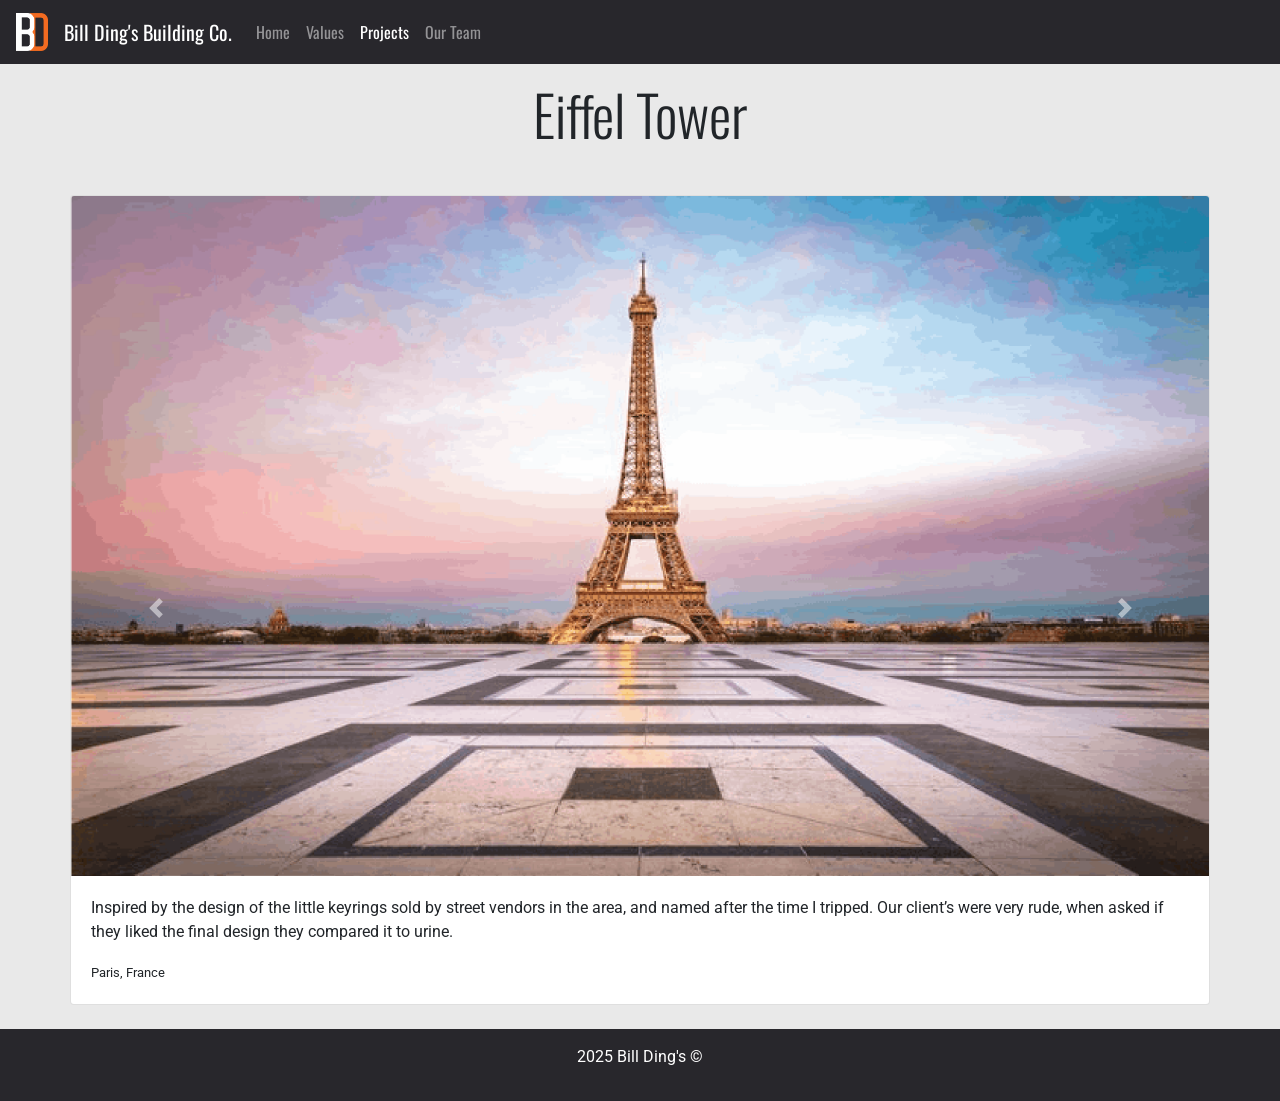
==== eiffelTower.html @ bd28950a "Version 2.0 Release - Added Bootstrap framework for updated design - Added projects page" ====
<!DOCTYPE html>
<html lang="en">
<head>
  <meta charset="UTF-8">
  <meta name="viewport" content="width=device-width, initial-scale=1.0">
  <meta http-equiv="X-UA-Compatible" content="ie=edge">
  <!-- Bootstrap CSS -->
  <link rel="stylesheet" href="https://stackpath.bootstrapcdn.com/bootstrap/4.2.1/css/bootstrap.min.css" integrity="sha384-GJzZqFGwb1QTTN6wy59ffF1BuGJpLSa9DkKMp0DgiMDm4iYMj70gZWKYbI706tWS" crossorigin="anonymous">
  <link rel="stylesheet" href="./resources/css/index.css">
    
  <link rel="preconnect" href="https://fonts.googleapis.com">
  <link rel="preconnect" href="https://fonts.gstatic.com" crossorigin>
  <link href="https://fonts.googleapis.com/css2?family=Roboto:ital,wght@0,100;0,300;0,400;0,500;0,700;0,900;1,100;1,300;1,400;1,500;1,700;1,900&display=swap" rel="stylesheet">

  <link rel="preconnect" href="https://fonts.googleapis.com">
  <link rel="preconnect" href="https://fonts.gstatic.com" crossorigin>
  <link href="https://fonts.googleapis.com/css2?family=Oswald:wght@200..700&family=Roboto:ital,wght@0,100;0,300;0,400;0,500;0,700;0,900;1,100;1,300;1,400;1,500;1,700;1,900&display=swap" rel="stylesheet">

  <title>Bill Ding's</title>
</head>

<body>
    <!-- Navbar -->
    <nav class="navbar navbar-expand-lg navbar-dark fixed-top" id="navbar">
        <a href="./index.html">
            <img class="navbar-brand" id="navbar-icon" src="./resources/images/logo.png" alt="Bill Ding's Logo"/>
        </a>
        <h2 class="navbar-brand">Bill Ding's Building Co.</h2>
        <button 
            class="navbar-toggler" 
            type="button" 
            data-toggle="collapse" 
            data-target="#navbarContent" 
            aria-controls="navbarContent" 
            aria-expanded="false" 
            aria-label="Toggle-Navigation">
            <span class="navbar-toggler-icon bg-active"> </span>
        </button>
        <div class="collapse navbar-collapse" id="navbarContent">
            <ul class="navbar-nav">
                <li class="navbar-item">
                    <a class="nav-link" href="./index.html">Home</a>
                </li>
                <li class="navbar-item">
                    <a class="nav-link" href="./index.html#aboutUs">Values</a>
                </li>
                <li class="navbar-item active">
                    <a class="nav-link" href="./projects.html">Projects</a>
                </li>
                <li class="navbar-item">
                    <a class="nav-link" href="./index.html#team">Our Team</a>
                </li>
            </ul>

        </div>
    </nav>



     <div class="container">

        <div class="row position-relative" style="top:5rem;">
            <div class="col">
                <h1 class="display-4 text-center">Eiffel Tower</h1>
            </div>
        </div>


        <div class="row position-relative mt-5" style="top:5rem;">
            <div class="card mb-3">
                <img src="./resources/images/projects/project01.png" class="card-img-top" alt="Eiffel Tower">
                <div class="card-body">
                  <p class="card-text">Inspired by the design of the little keyrings sold by street vendors in the area, and named after the time I tripped.  Our client’s were very rude, when asked if they liked the final design they compared it to urine.</p>
                  <p class="card-text"><small class="text-body-secondary">Paris, France</small></p>
                </div>
            </div>
            <a class="carousel-control-prev" href="./shack.html" role="button" data-slide="prev">
                <span class="carousel-control-prev-icon" aria-hidden="true"></span>
                <span class="sr-only">Previous</span>
            </a>
            <a class="carousel-control-next" href="./pyramids.html" role="button" data-slide="next">
                <span class="carousel-control-next-icon" aria-hidden="true"></span>
                <span class="sr-only">Next</span>
            </a>
        </div>

        

    </div>

    <!-- Footer -->
     <footer class="text-center mt-2 position-relative" style="top:5rem;">
        <p>2025 Bill Ding's &copy;</p>
     </footer>


  <!-- Bootstrap's JavaScript Files -->
  <script src="https://code.jquery.com/jquery-3.3.1.slim.min.js" integrity="sha384-q8i/X+965DzO0rT7abK41JStQIAqVgRVzpbzo5smXKp4YfRvH+8abtTE1Pi6jizo" crossorigin="anonymous"></script>
  <script src="https://cdnjs.cloudflare.com/ajax/libs/popper.js/1.14.6/umd/popper.min.js" integrity="sha384-wHAiFfRlMFy6i5SRaxvfOCifBUQy1xHdJ/yoi7FRNXMRBu5WHdZYu1hA6ZOblgut" crossorigin="anonymous"></script>
  <script src="https://stackpath.bootstrapcdn.com/bootstrap/4.2.1/js/bootstrap.min.js" integrity="sha384-B0UglyR+jN6CkvvICOB2joaf5I4l3gm9GU6Hc1og6Ls7i6U/mkkaduKaBhlAXv9k" crossorigin="anonymous"></script>
</body>

</html>
---- resources/css/index.css ----
/*Overall Details*/

:root {
    --bright-colour: rgb(243,108,33);
    --primary-colour: rgb(40, 39, 44);
    --light-colour: rgb(222,222,222);
  }

*{
    padding: 0;
    margin: 0;
}

body{
    background-color: #e9e9e9;
    padding: 0;
    margin: 0;
    display: inline-flex;
    flex-direction: column;
    align-items: center;
    width: 100%;
}

p{
    font-family: "Roboto", sans-serif;
}

h1{
    font-family: "Oswald", sans-serif;
    font-weight:800;
    font-size: 6rem;
    line-height: 1.5;
    padding: 0;
    margin: 0;
}

h2{
    font-family: "Oswald", sans-serif;
    line-height: 1;
    font-size: 2rem;
    font-weight: 400;
    padding: 0;
    margin: 0;
}

h3{
    font-family: "Oswald", sans-serif;
    font-size: 1.6rem;
    font-weight: 400;
    padding: 0;
    margin: 0;
}

h4{
    font-family: "Oswald", sans-serif;
    line-height: 1;
    font-size: 1.2rem;
    font-weight: normal;
    padding: 0;
    margin: 0;
}

a{
    font-family: "Oswald", sans-serif;
    margin: 0;
    padding: 0;
}



#navbar{
    background-color: var(--primary-colour);
}

#navbar img{
    height: 3rem;
}

.box {
    width: 100%;
    display: inline-flex;
    flex-direction: column;
    align-items: center;
    background-color: white;
    box-sizing: border-box;
    padding: 1rem 0;
    margin-bottom: 5rem;
}

.body {
    position: relative;
    top: 3rem;
    width: 100%;
    height: 100%;
}

.headingBox{
    display: inline-flex;
    align-items: center;
    width: 100%;
    padding: 0 2rem;
    box-sizing: border-box;
    margin-bottom: 1rem;
}

.heading {
    background-color: var(--bright-colour);
    padding: 1rem 2rem;
    box-sizing: border-box;
    border-radius: 2rem;
    color: white;
    margin-right: 2rem;
    
}

@media only screen and (max-width: 1000px){
    .headingBox{
        flex-direction: column;
        align-items: start;
        padding-left: 2rem;
        text-align: start;
    }

    .heading{
        margin-bottom: 1rem;
    }
}

/*Header*/
header{
    display: inline-flex;
    align-items: end;
    justify-content: space-between;
    width:100%;
    background-color: var(--primary-colour);
    padding: 1rem 2rem;
    box-sizing: border-box;
    position: fixed;
    border-bottom: 0.2rem solid var(--bright-colour);
    z-index: 3;
}

#headerCompany{
    display: inline-flex;
    align-items: end;
    color: white;
}

#headerCompany h2{
    margin-right: 1rem;
}

#headerLogo{
    height: 3rem;
    margin-right: 0.5rem;
}


/*footer*/
footer{
    position: relative;
    padding: 1rem 2rem;
    top: 1rem;
    width: 100%;
    display: inline-flex;
    justify-content: center;
    align-items: center;
    margin-top: 2rem;
    background-color: var(--primary-colour);
    box-sizing: border-box;
    color: white;
}
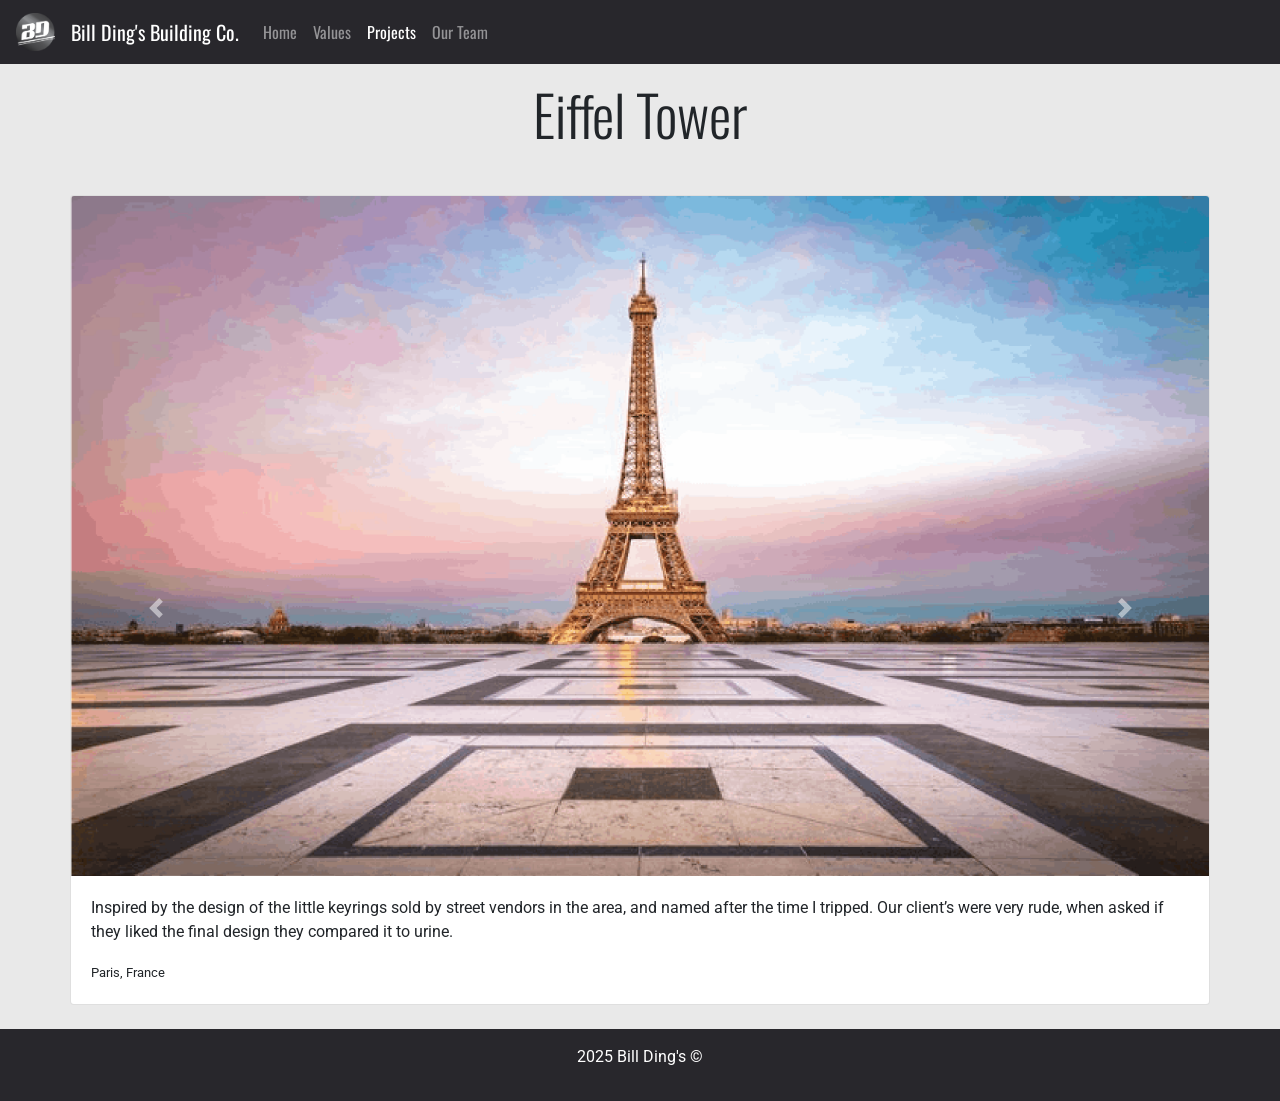
==== commit 3554b2c1: "Updated logo Updated logo Added favicon" ====
--- a/eiffelTower.html
+++ b/eiffelTower.html
@@ -4,6 +4,7 @@
   <meta charset="UTF-8">
   <meta name="viewport" content="width=device-width, initial-scale=1.0">
   <meta http-equiv="X-UA-Compatible" content="ie=edge">
+  <link rel="icon" type="image/x-icon" href="./resources/favicon.ico">
   <!-- Bootstrap CSS -->
   <link rel="stylesheet" href="https://stackpath.bootstrapcdn.com/bootstrap/4.2.1/css/bootstrap.min.css" integrity="sha384-GJzZqFGwb1QTTN6wy59ffF1BuGJpLSa9DkKMp0DgiMDm4iYMj70gZWKYbI706tWS" crossorigin="anonymous">
   <link rel="stylesheet" href="./resources/css/index.css">
